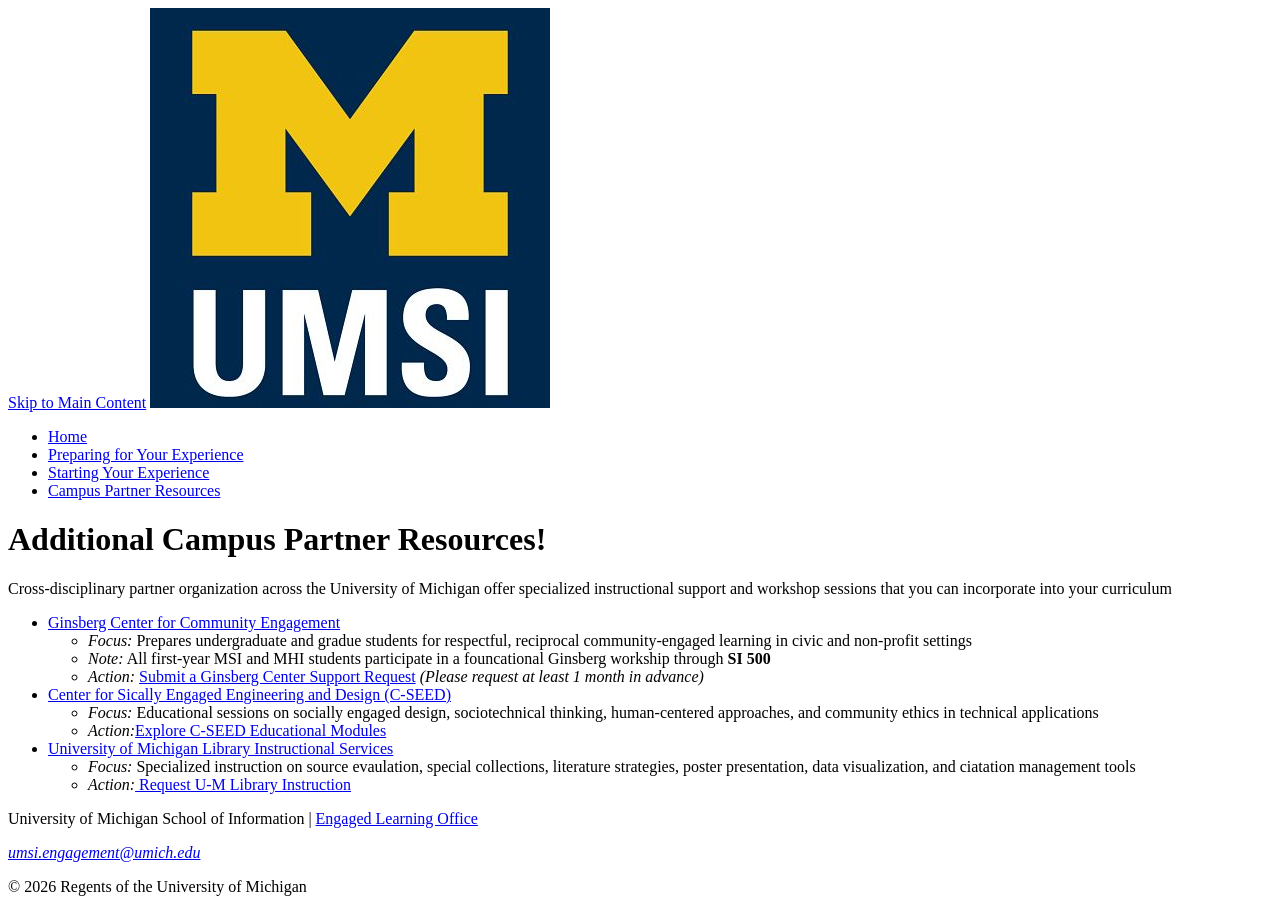
==== partner.html @ 88bbcdd8 "add footers" ====
<!DOCTYPE html>
<html lang="en">
<head>
    <meta charset="UTF-8">
    <meta name="viewport" content="width=device-width, initial-scale=1.0">
    <title>Document</title>
</head>
<body>
    <header>
    <a href = "#main">Skip to Main Content</a>
        <img src="images/UMSI_signature_vertical_informal_solidblue.jpg" alt="UMSI Logo">
        <nav>
            <ul>
                <li><a href = "index.html">Home</a></li>
                <li><a href = "prep.html">Preparing for Your Experience</a></li>
                <li><a href = "start.html">Starting Your Experience</a></li>
                <li><a href = "partner.html">Campus Partner Resources</a></li>
            </ul>
        </nav>
    <h1>Additional Campus Partner Resources!</h1>
</header>
<main>
<section>
    <p>Cross-disciplinary partner organization across the University of Michigan offer specialized instructional support and workshop sessions that you can incorporate into your curriculum
    </p>

    <ul>
        <li><a href = "https://ginsberg.umich.edu/"> Ginsberg Center for Community Engagement</a>
        <ul>
            <li><i>Focus:</i> Prepares undergraduate and gradue students for respectful, reciprocal community-engaged learning in civic and non-profit settings</li>
            <li><i>Note:</i> All first-year MSI and MHI students participate in a founcational Ginsberg workship through <strong>SI 500</strong></li>
            <li><i>Action:</i> <a href = "https://ginsberg.umich.edu/">Submit a Ginsberg Center Support Request</a><i> (Please request at least 1 month in advance)</i></li>
        </ul>
        </li>
        <li><a href = "https://csed.engin.umich.edu/">Center for Sically Engaged Engineering and Design (C-SEED)</a>
        <ul>
            <li><i>Focus:</i> Educational sessions on socially engaged design, sociotechnical thinking, human-centered approaches, and community ethics in technical applications</li>
            <li><i>Action:</i><a href = "https://www.google.com/search?q=https://cseed.engin.umich.edu">Explore C-SEED Educational Modules</a></li>
        </ul>
        </li>
        <li><a href = "https://www.lib.umich.edu/research-and-scholarship/instruction-and-course-support/"> University of Michigan Library Instructional Services</a> 
        <ul>
            <li><i>Focus:</i> Specialized instruction on source evaulation, special collections, literature strategies, poster presentation, data visualization, and ciatation management tools</li>
            <li><i>Action:</i><a href = "https://www.google.com/search?q=https://www.lib.umich.edu/services-and-spaces/instructors"> Request U-M Library Instruction</a></li>
        </ul>
        </li>
    </ul>
</section>
</main>
<footer>
        <p>University of Michigan School of Information | <a href="https://www.si.umich.edu/programs/engaged-learning/about-engaged-learning-office">Engaged Learning Office </a></p>
      <address>
        <a href="mailto:umsi.engagement@umich.edu">umsi.engagement@umich.edu</a>
      </address>
      <p>&copy; 2026 Regents of the University of Michigan</p>
    </footer>
</body>
</html>
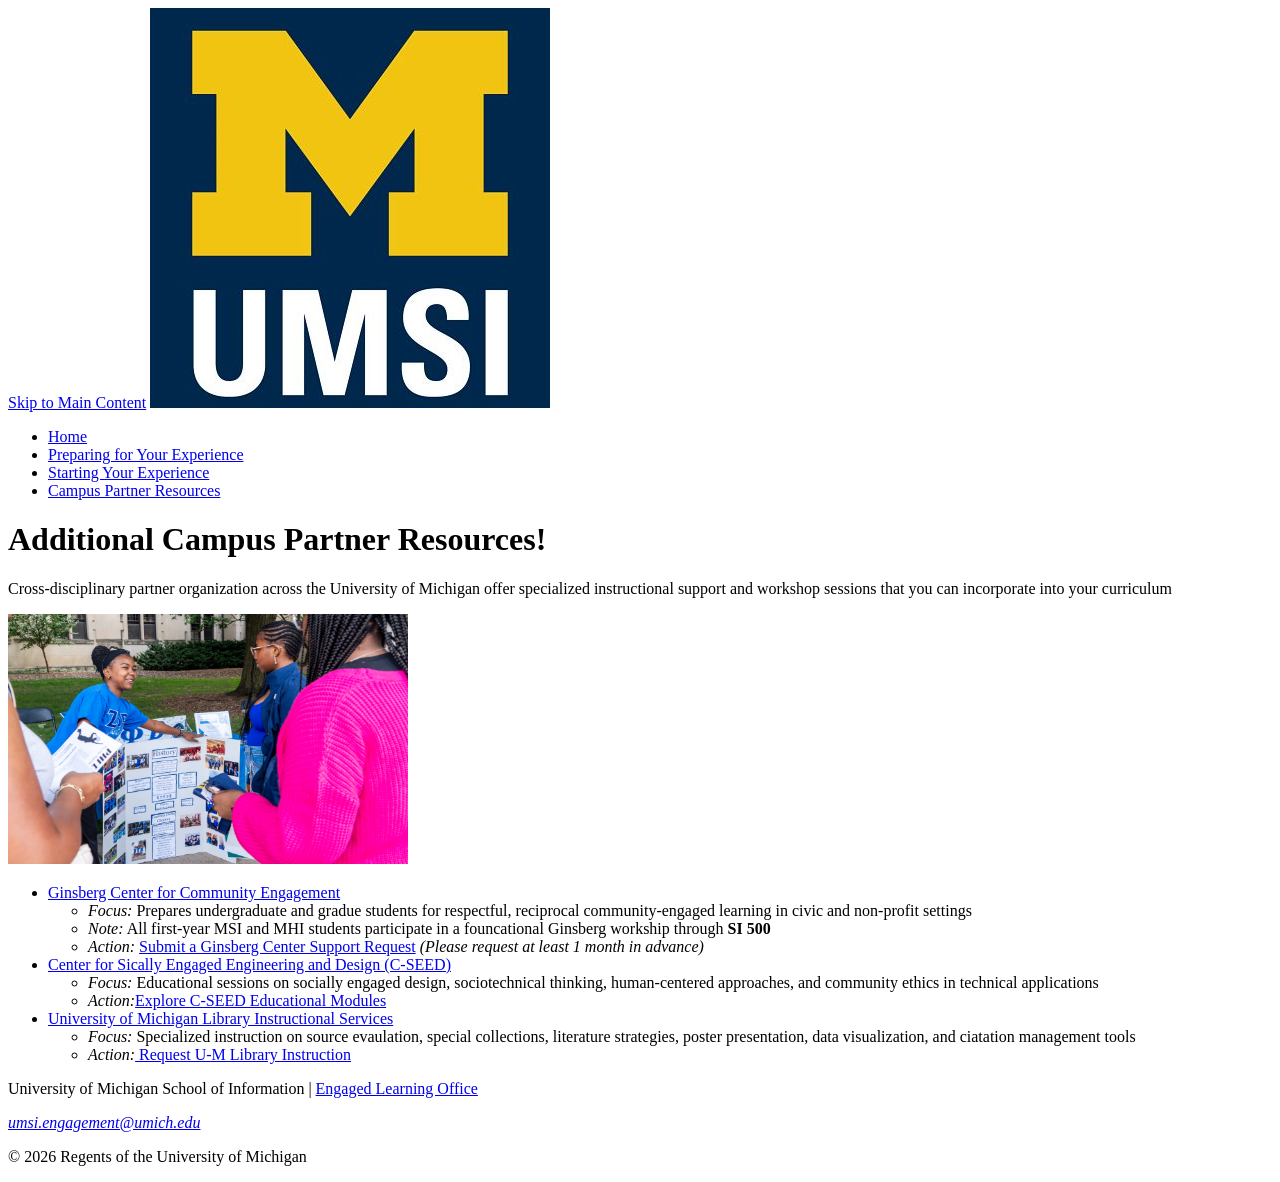
==== commit d5d6d069: "add new pictures and add pictures to pages" ====
--- a/partner.html
+++ b/partner.html
@@ -23,6 +23,7 @@
 <section>
     <p>Cross-disciplinary partner organization across the University of Michigan offer specialized instructional support and workshop sessions that you can incorporate into your curriculum
     </p>
+    <img src="images/MCOMMONS-Festifall202501962.jpg" width = "400" height = "250" alt="Students showing poster board to other students">
 
     <ul>
         <li><a href = "https://ginsberg.umich.edu/"> Ginsberg Center for Community Engagement</a>
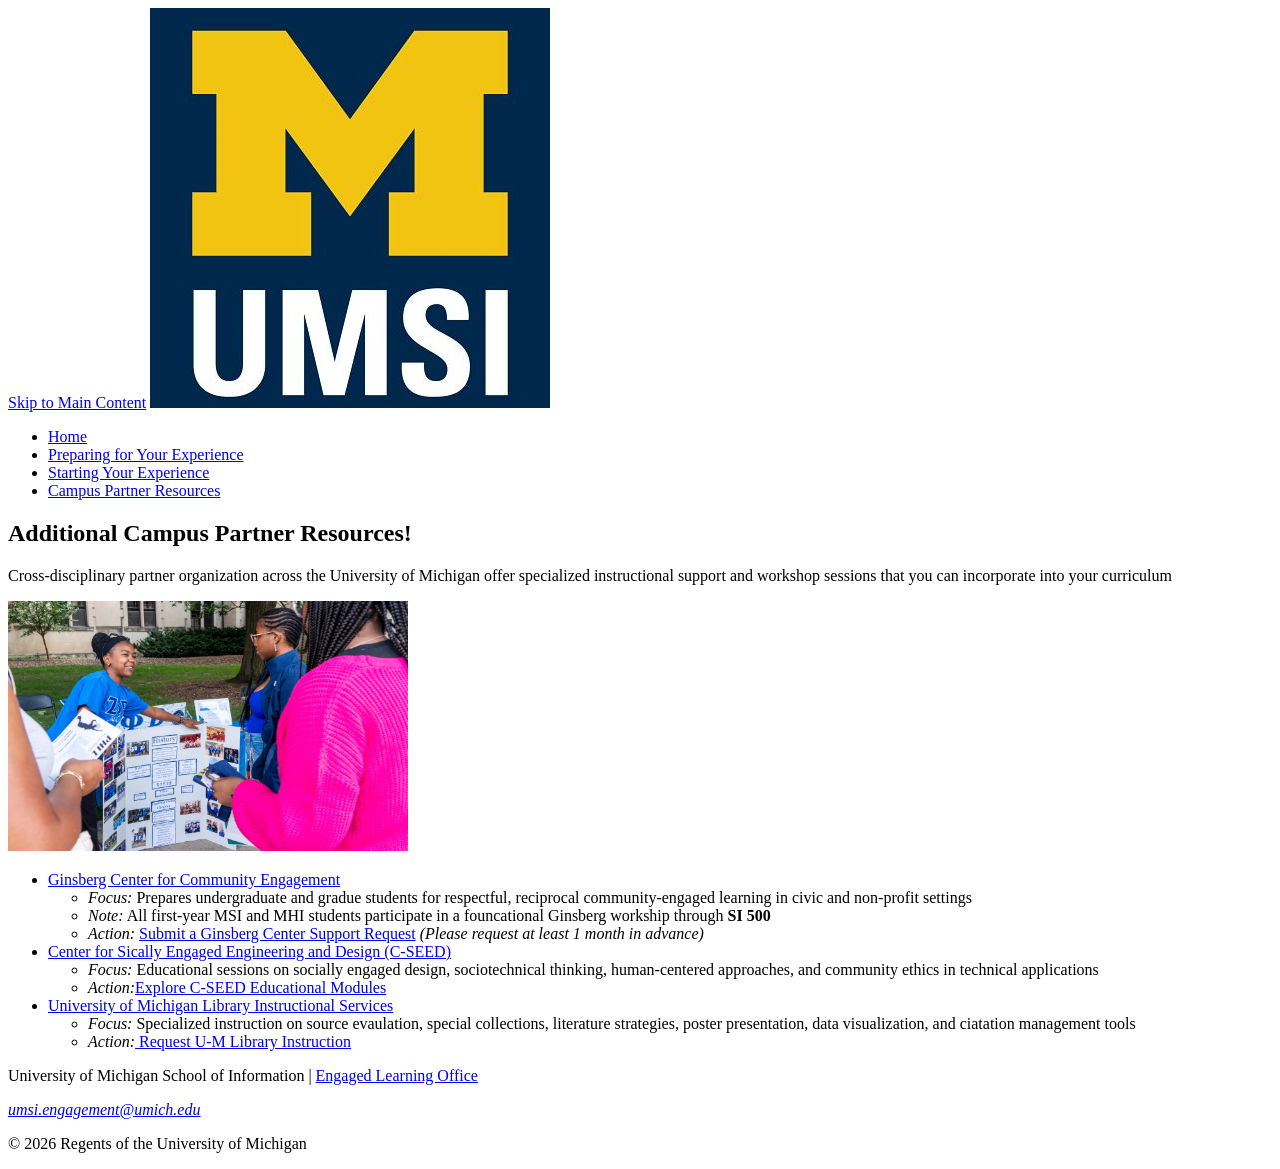
==== commit b7eab9ad: "moving header" ====
--- a/partner.html
+++ b/partner.html
@@ -17,10 +17,10 @@
                 <li><a href = "partner.html">Campus Partner Resources</a></li>
             </ul>
         </nav>
+</header>
+<main id="main">
+<section>
     <h1>Additional Campus Partner Resources!</h1>
-</header>
-<main>
-<section>
     <p>Cross-disciplinary partner organization across the University of Michigan offer specialized instructional support and workshop sessions that you can incorporate into your curriculum
     </p>
     <img src="images/MCOMMONS-Festifall202501962.jpg" width = "400" height = "250" alt="Students showing poster board to other students">
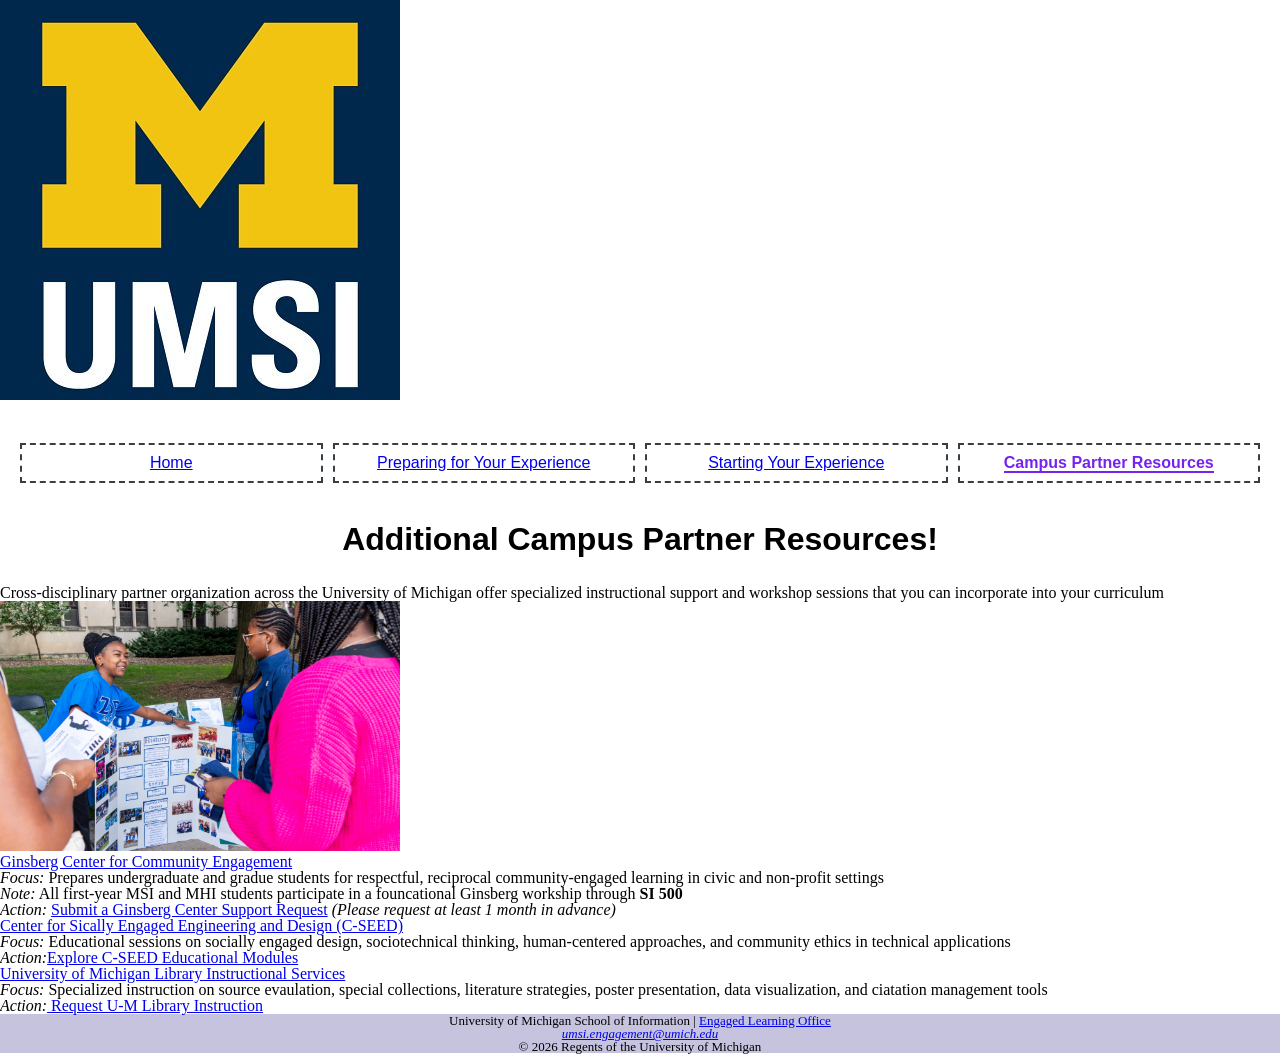
==== commit 80b91cf6: "added default style sheet, added style sheet, linked style sheet in each html, added active page in " ====
--- a/partner.html
+++ b/partner.html
@@ -3,6 +3,8 @@
 <head>
     <meta charset="UTF-8">
     <meta name="viewport" content="width=device-width, initial-scale=1.0">
+    <link rel="stylesheet" href="css/html5reset.css"/>
+    <link rel="stylesheet" href="css/style.css"/>
     <title>Document</title>
 </head>
 <body>
@@ -14,7 +16,7 @@
                 <li><a href = "index.html">Home</a></li>
                 <li><a href = "prep.html">Preparing for Your Experience</a></li>
                 <li><a href = "start.html">Starting Your Experience</a></li>
-                <li><a href = "partner.html">Campus Partner Resources</a></li>
+                <li><a href = "partner.html" class = "active">Campus Partner Resources</a></li>
             </ul>
         </nav>
 </header>
--- a/css/style.css
+++ b/css/style.css
@@ -0,0 +1,57 @@
+nav li:focus, nav a:hover {
+    border: 2px solid #7e035f
+}
+
+
+header a[href="#main"] {
+    position: absolute;
+    top: -65px;
+}
+
+header a[href="#main"]:focus {
+    background-color: white;
+    border:#22Aa84;
+    top: 0;;
+}
+
+
+nav {
+    display: grid;
+    gap: 13px;
+    text-align: center;
+    font-family: 'Franklin Gothic Medium', 'Arial Narrow', Arial, sans-serif;
+}
+
+nav ul {
+    display: grid;
+    grid-template-columns: repeat(4, 1fr);
+    padding: 40px 20px;
+    gap: 10px;
+}
+
+nav li {
+    border: 2px dashed #383f44;
+    padding: 10px 3px;
+    text-align: center;
+    align-content: center;
+}
+
+nav a.active {
+    text-decoration: none;
+    font-weight: bolder;
+    border-bottom: 2px solid #7723EE;
+    color: #7723EE;
+}
+
+h1 {
+    font-family: 'Franklin Gothic Medium', 'Arial Narrow', Arial, sans-serif;
+    font-size: xx-large;
+    padding-bottom: 30px;
+    text-align: center;
+}
+
+footer {
+    background-color: #c6c3df;
+    text-align: center;
+    font-size: small;
+}
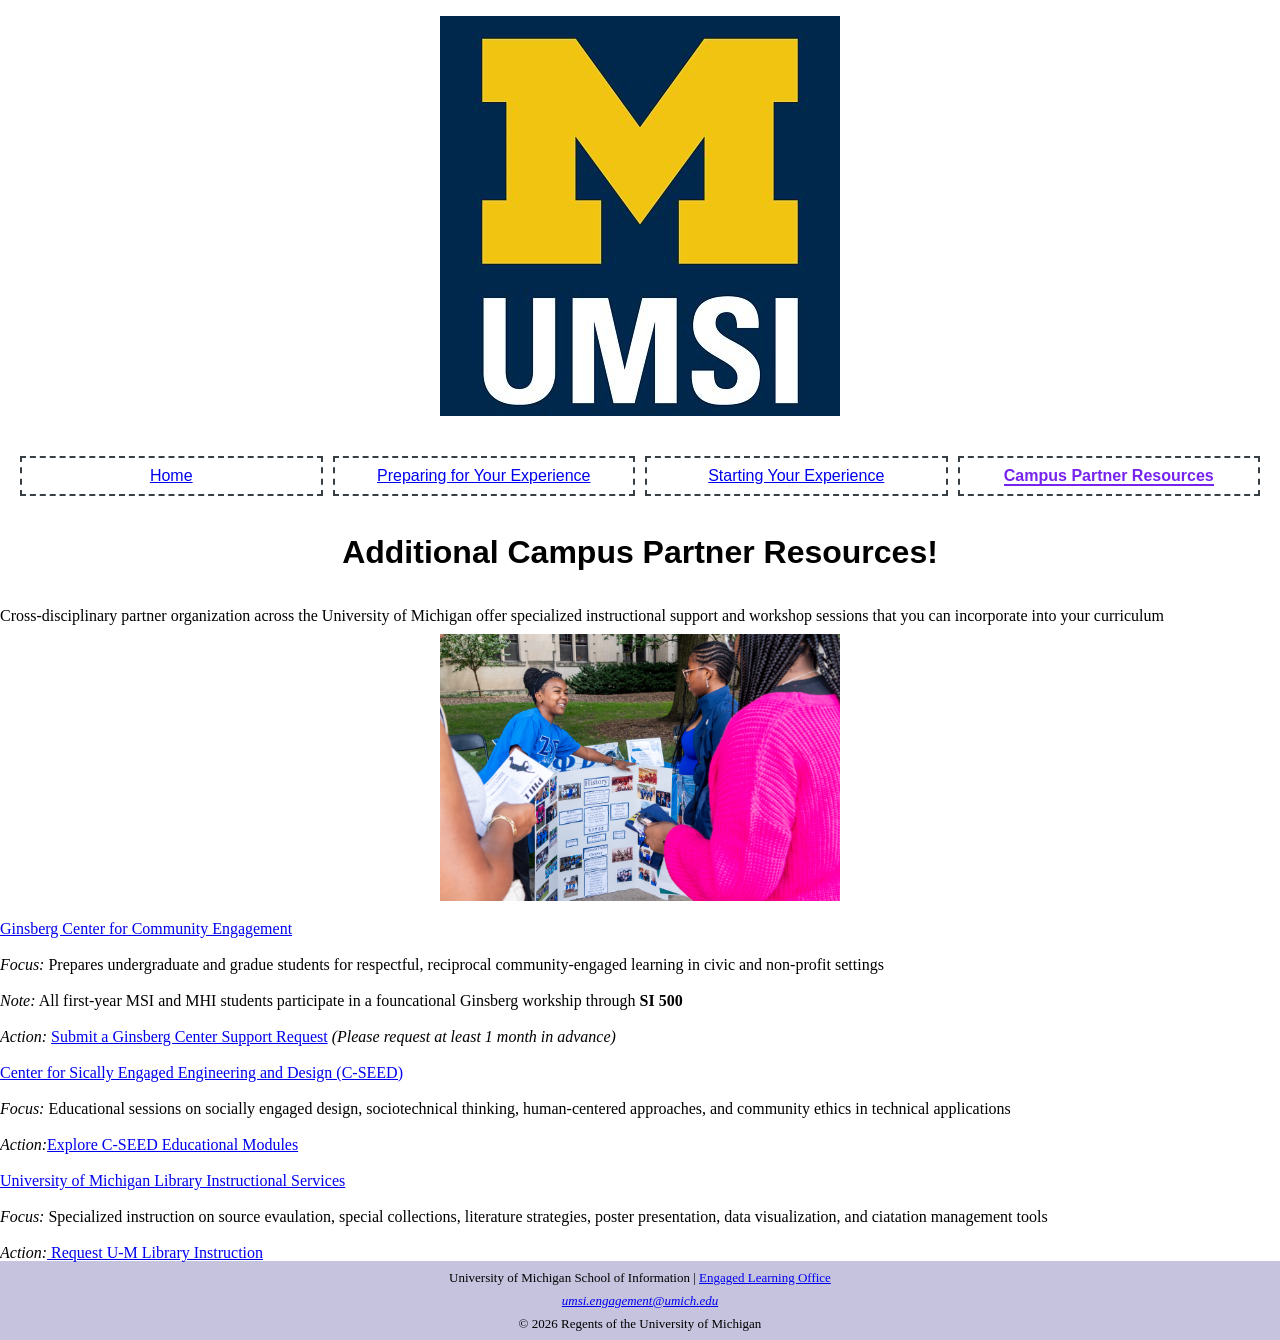
==== commit 0785a3e3: "formating" ====
--- a/partner.html
+++ b/partner.html
@@ -31,7 +31,7 @@
         <li><a href = "https://ginsberg.umich.edu/"> Ginsberg Center for Community Engagement</a>
         <ul>
             <li><i>Focus:</i> Prepares undergraduate and gradue students for respectful, reciprocal community-engaged learning in civic and non-profit settings</li>
-            <li><i>Note:</i> All first-year MSI and MHI students participate in a founcational Ginsberg workship through <strong>SI 500</strong></li>
+            <li><i>Note:</i> All first-year MSI and MHI students participate in a founcational Ginsberg workship through <strong> SI 500</strong></li>
             <li><i>Action:</i> <a href = "https://ginsberg.umich.edu/">Submit a Ginsberg Center Support Request</a><i> (Please request at least 1 month in advance)</i></li>
         </ul>
         </li>
--- a/css/style.css
+++ b/css/style.css
@@ -4,7 +4,7 @@
 
 
 header a[href="#main"] {
-    position: absolute;
+    position: relative;
     top: -65px;
 }
 
@@ -55,3 +55,49 @@
     text-align: center;
     font-size: small;
 }
+
+section > h2{
+    text-decoration: underline;
+    padding-top: 30px;
+
+}
+
+p {
+    padding: 10px 0px;
+    
+}
+
+iframe, img{
+    display: block;
+    max-width: 100%;
+    height: auto;
+    margin: 0 auto;
+}
+
+
+h3, li {
+    padding-top: 20px;
+}
+
+article {
+    display: grid;
+    grid-template-columns: repeat(3, 1fr);
+    align-items: center;
+    text-align: left;
+    border-top: 1px dashed #c6c3df;
+    border-bottom: 1px dashed #c6c3df;
+}
+
+article h3 {
+    grid-column: 1 / -1;
+    text-align: center;
+}
+
+article ul, article ol, article li {
+    grid-column: 2 / 3;
+    text-align: left;
+    max-width: 90%;   
+}
+
+
+
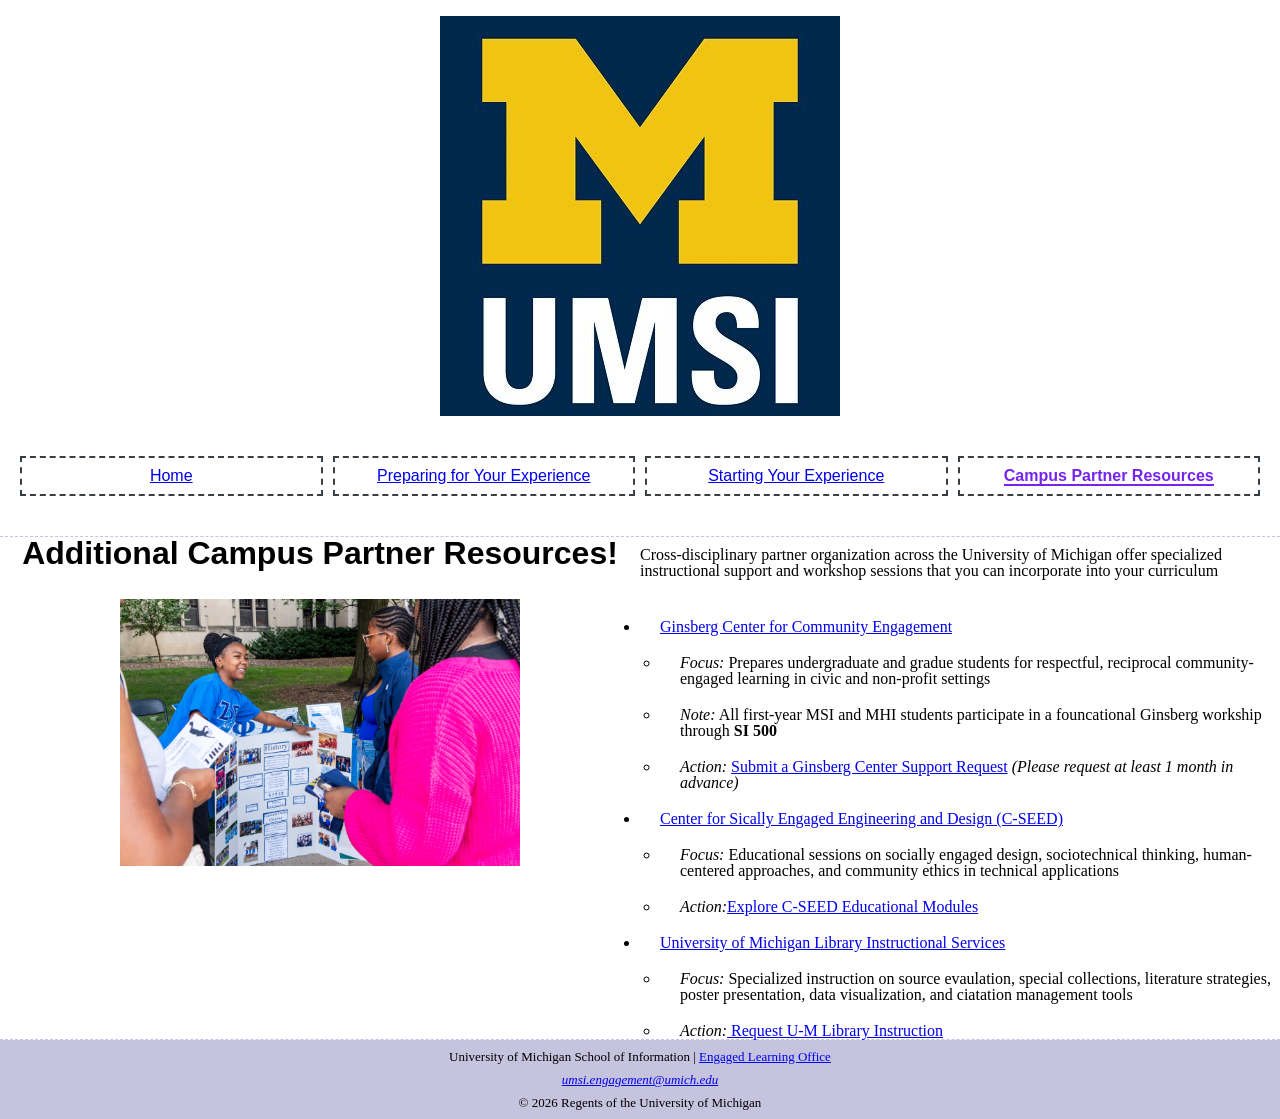
==== commit 531e8245: "added ID and finished styling" ====
--- a/partner.html
+++ b/partner.html
@@ -7,7 +7,7 @@
     <link rel="stylesheet" href="css/style.css"/>
     <title>Document</title>
 </head>
-<body>
+<body id="partnerID">
     <header>
     <a href = "#main">Skip to Main Content</a>
         <img src="images/UMSI_signature_vertical_informal_solidblue.jpg" alt="UMSI Logo">
--- a/css/style.css
+++ b/css/style.css
@@ -74,30 +74,102 @@
     margin: 0 auto;
 }
 
+iframe {
+    height: 300px;
+    border: 0;
+    max-width: 100%;
+}
+
 
 h3, li {
     padding-top: 20px;
 }
 
-article {
+
+#indexID article:nth-of-type(-n + 4) {
     display: grid;
-    grid-template-columns: repeat(3, 1fr);
+    grid-template-columns: repeat(2, 1fr);
     align-items: center;
+    border-top: 1px dashed #c6c3df;
+    border-bottom: 1px dashed #c6c3df;
+    text-align: center;
+}
+
+#indexID article h3 {
+    grid-column: 1 / -1;
+    text-align: center;
+}
+
+#indexID article li {
+    grid-column: 2 / 3;
     text-align: left;
+    max-width: 90%;  
+}
+
+#indexID section:nth-of-type(4) {
+    display: grid;
+    grid-template-columns: repeat(2, 1fr);
+    grid-column: 1 / -1;
+}
+
+#indexID section:nth-of-type(4) h2, #indexID section:nth-of-type(4) p:first-of-type{
+    grid-column: 1 / -1;
+    text-align: center;
+}
+
+#partnerID #main section {
+    display: grid;
+    grid-template-columns: repeat(2, 1fr);
     border-top: 1px dashed #c6c3df;
     border-bottom: 1px dashed #c6c3df;
 }
 
-article h3 {
+#partnerID #main li {
+    padding-left: 20px;
+}
+
+#prepID article {
+    display: grid;
+    grid-template-columns: repeat(2, 1fr);
+    border-top: 1px dashed #c6c3df;
+    border-bottom: 1px dashed #c6c3df;
+}
+
+
+#prepID article h3 {
     grid-column: 1 / -1;
     text-align: center;
 }
 
-article ul, article ol, article li {
-    grid-column: 2 / 3;
-    text-align: left;
-    max-width: 90%;   
+#prepID article ul, #prepID article ol {
+    grid-column: 1 / -1;
+    display: grid;
+    grid-template-columns: repeat(2, minmax(0, 1fr));
+    gap: 15px 25px;
+    margin-left: 20px;
+}
+
+#prepID article li {
+    grid-column: auto;
 }
 
 
+#startID section h2 {
+    grid-column: 1 / -1;
+    text-align: center;
+}
 
+#startID section:nth-of-type(2) ul, #prepID section:nth-of-type(2) ol {
+    grid-column: 1 / -1;
+    display: grid;
+    grid-template-columns: repeat(2, minmax(0, 1fr));
+    border-top: 1px dashed #c6c3df;
+    border-bottom: 1px dashed #c6c3df;
+    gap: 15px 25px; 
+    margin-left: 20px;
+
+}
+
+#startID section li {
+    grid-column: auto;
+}
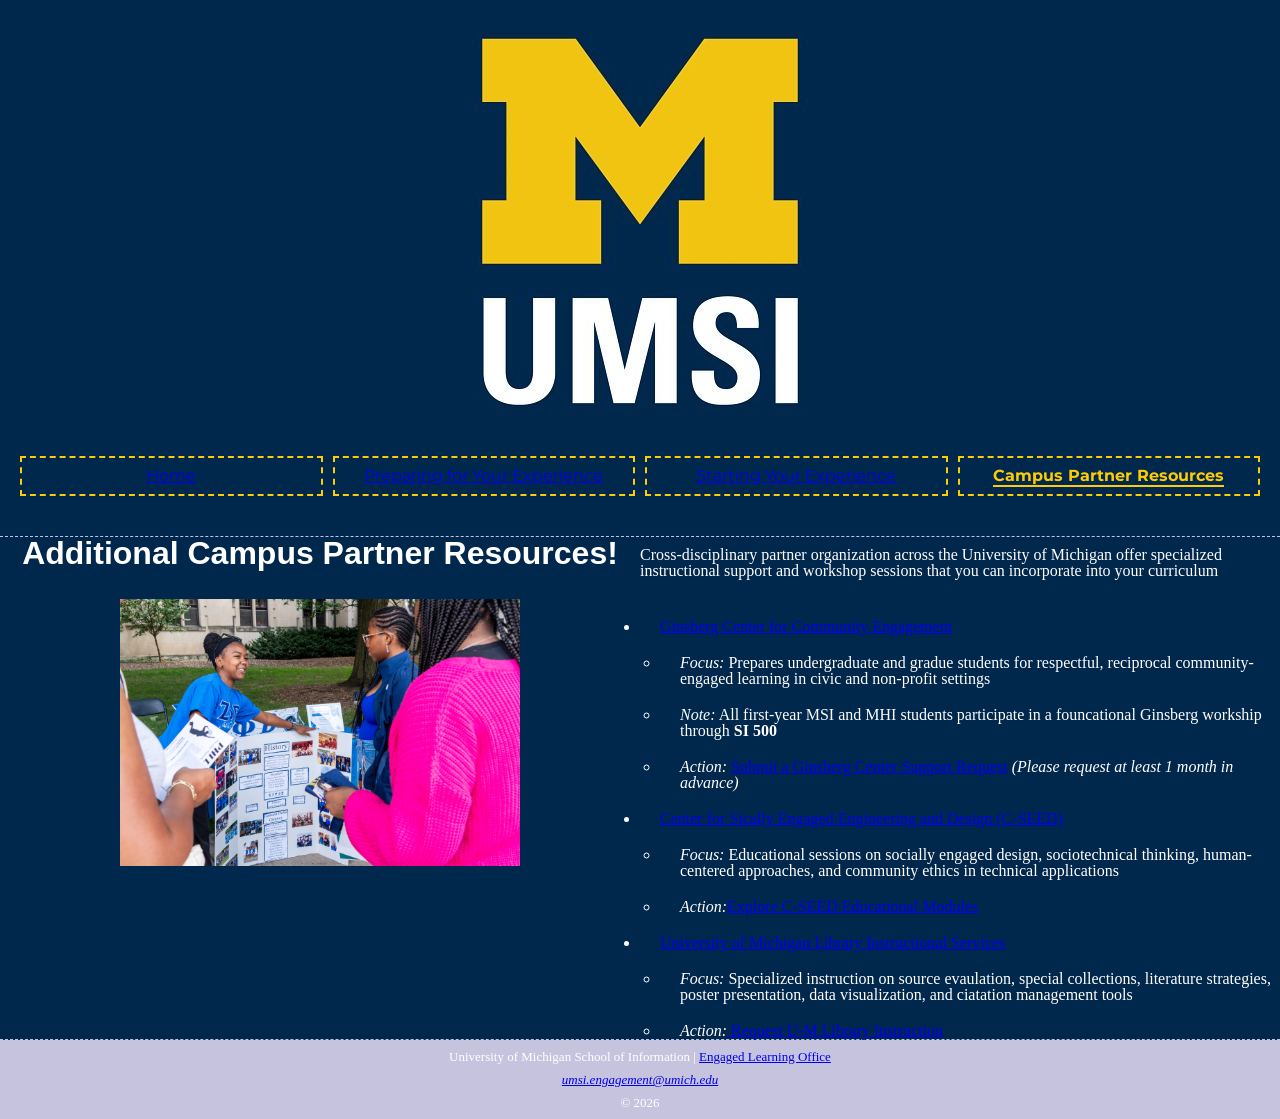
==== commit f126060f: "added error page, made view more michigan themed, the year updates dynamically" ====
--- a/partner.html
+++ b/partner.html
@@ -3,9 +3,23 @@
 <head>
     <meta charset="UTF-8">
     <meta name="viewport" content="width=device-width, initial-scale=1.0">
+
+    <link rel="preconnect" href="https://fonts.googleapis.com">
+    <link rel="preconnect" href="https://fonts.gstatic.com" crossorigin>
+    <link href="https://fonts.googleapis.com/css2?family=Cinzel:wght@400..900&family=IBM+Plex+Mono:ital,wght@0,100;0,200;0,300;0,400;0,500;0,600;0,700;1,100;1,200;1,300;1,400;1,500;1,600;1,700&display=swap" rel="stylesheet">
+
+    <link rel="preconnect" href="https://fonts.googleapis.com">
+    <link rel="preconnect" href="https://fonts.gstatic.com" crossorigin>
+    <link href="https://fonts.googleapis.com/css2?family=Cinzel:wght@400..900&family=IBM+Plex+Mono:ital,wght@0,100;0,200;0,300;0,400;0,500;0,600;0,700;1,100;1,200;1,300;1,400;1,500;1,600;1,700&family=Montserrat:ital,wght@0,100..900;1,100..900&display=swap" rel="stylesheet">
+    
+    <link rel="preconnect" href="https://fonts.googleapis.com">
+    <link rel="preconnect" href="https://fonts.gstatic.com" crossorigin>
+    <link href="https://fonts.googleapis.com/css2?family=Cinzel:wght@400..900&family=IBM+Plex+Mono:ital,wght@0,100;0,200;0,300;0,400;0,500;0,600;0,700;1,100;1,200;1,300;1,400;1,500;1,600;1,700&family=Montserrat:ital,wght@0,100..900;1,100..900&family=Nunito+Sans:ital,opsz,wght@0,6..12,200..1000;1,6..12,200..1000&display=swap" rel="stylesheet">
+
     <link rel="stylesheet" href="css/html5reset.css"/>
     <link rel="stylesheet" href="css/style.css"/>
-    <title>Document</title>
+    <script src="js/script.js"></script>
+    <title>Partner Resources</title>
 </head>
 <body id="partnerID">
     <header>
@@ -55,7 +69,11 @@
       <address>
         <a href="mailto:umsi.engagement@umich.edu">umsi.engagement@umich.edu</a>
       </address>
-      <p>&copy; 2026 Regents of the University of Michigan</p>
+      <p>&copy; <span id = "year"> Regents of the University of Michigan</p>
     </footer>
+
+    <script>
+      document.getElementById("year").innerHTML = new Date().getFullYear();
+    </script>
 </body>
 </html>
--- a/css/style.css
+++ b/css/style.css
@@ -1,7 +1,20 @@
-nav li:focus, nav a:hover {
-    border: 2px solid #7e035f
-}
-
+body {
+    background-color: #00274C;
+    color: white;
+}
+
+*:focus {
+    border: 3px solid #FFCB05;
+}
+
+nav a:focus, nav a:hover {
+    border: 3px solid #00274C;
+}
+
+header {
+    background-color: #00274C;
+    color: #FFCB05;
+}
 
 header a[href="#main"] {
     position: relative;
@@ -9,17 +22,20 @@
 }
 
 header a[href="#main"]:focus {
-    background-color: white;
-    border:#22Aa84;
+    border:5px solid #FFCB05;
     top: 0;;
 }
 
+nav a:visited {
+    color: white;
+}
 
 nav {
     display: grid;
     gap: 13px;
     text-align: center;
-    font-family: 'Franklin Gothic Medium', 'Arial Narrow', Arial, sans-serif;
+    font-family: 'IBM Plex Super Family', Montserrat, 'Nunito Sans', Merriweather;
+    color: #FFCB05;
 }
 
 nav ul {
@@ -30,7 +46,7 @@
 }
 
 nav li {
-    border: 2px dashed #383f44;
+    border: 2px dashed #FFCB05;
     padding: 10px 3px;
     text-align: center;
     align-content: center;
@@ -39,8 +55,8 @@
 nav a.active {
     text-decoration: none;
     font-weight: bolder;
-    border-bottom: 2px solid #7723EE;
-    color: #7723EE;
+    border-bottom: 2px solid #FFCB05;
+    color: #FFCB05;
 }
 
 h1 {
@@ -63,8 +79,7 @@
 }
 
 p {
-    padding: 10px 0px;
-    
+    padding: 10px 0px; 
 }
 
 iframe, img{
@@ -172,4 +187,50 @@
 
 #startID section li {
     grid-column: auto;
+}
+#error {
+    background-color: #00274C;
+    color: #FFCB05;
+}
+#error h2 {
+    display: grid;
+    justify-content: center;
+    margin-bottom: 2rem;
+}
+
+@media screen and (min-width: 1000px) {
+    /**
+    This view is for the desktop make sure to mention that in the write up
+    ✅ 11/18 - Improvement from mobile design 
+        rename the titles of the pages so they match what the page reflects
+        use a font from umich stuff
+        add like a blue background
+    
+    ✅ 11/18 - Requirements
+        * need a 404 page *
+
+    11/19 - Home:
+        Have the navigation maybe be bigger
+        have the underlines be bigger and change the color to blue
+            center it on the page if I am able to but i may prefer to keep it left aligned
+        remove the coloumns
+        add gaps between the different sections
+        and change the background color of the different sections
+    
+    11/20 - Prepare for you experience
+        make headers bigger, blue, and maybe center-aligned
+        remove the columns unless I am able to make it separate background colors (like maize the blue)
+
+    11/21 - Starting your experience
+        maybe have the picture to the left and the first three sentences to the right of it
+        make the headers bigger, blue, and maybe center-aligned
+    
+    11/19 - Campus partner resources
+        make the headers bigger, blue and maybe center-aligned
+        I like the format of it so far
+    
+    ✅ 11/18 - Footer
+        needs to dynamically update with the year
+
+     */
 }
